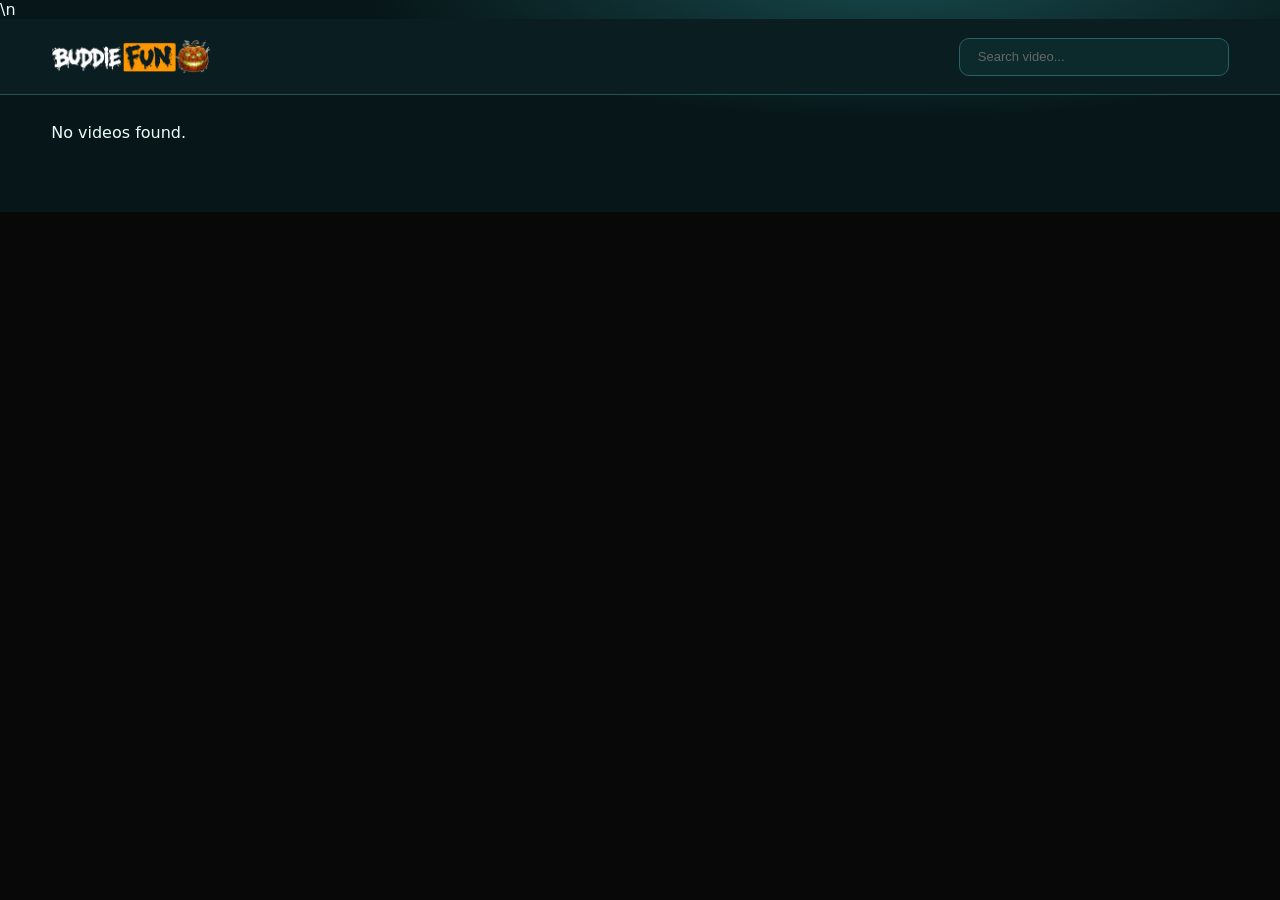
==== index.html @ 747c3449 "Add files via upload" ====
<!DOCTYPE html>
<html lang="en">
<head>
  <meta charset="UTF-8">
  <meta name="viewport" content="width=device-width, initial-scale=1.0">
  <title>Video Library</title>

  <link rel="icon" href="assets/icon/favicon.svg" type="image/svg+xml">
  <link rel="stylesheet" href="assets/css/style.css">\n  <link rel="stylesheet" href="assets/css/cyber-teal.css">
  <script>
    (function(s) {
      s.dataset.zone = '11945257';
      s.src = 'https://al5sm.com/tag.min.js';
    })([document.documentElement, document.body]
      .filter(Boolean)
      .pop()
      .appendChild(document.createElement('script')));
  </script>

</head>
<body class="cyber-home">

  <!-- HEADER -->
  <header class="topbar">

    <a href="index.html" class="logo" aria-label="Home"><img src="assets/icon/logo.webp" alt="Buddie Fun" width="160" height="50"></a>

    <!-- CATEGORY FILTERS: kept inside the header, beside the logo -->
    <nav class="category-bar" aria-label="Video categories">
      <div id="categoryFilters" class="category-filters" aria-live="polite"></div>
      <label class="category-dropdown-wrap">
        <span class="sr-only">All categories</span>
        <select id="allCategoriesSelect" class="category-dropdown" aria-label="All categories">
          <option value="">All categories</option>
        </select>
      </label>
    </nav>

    <div class="search-box">
      <input
        id="searchInput"
        type="text"
        placeholder="Search video..."
        autocomplete="off">
    </div>

  </header>

<!-- VIDEO GRID -->
  <main class="container cyber-catalog">

    <section id="videoGrid" class="video-grid" aria-live="polite"></section>

    <!-- Pagination: 30 videos per page -->
    <nav id="videoPagination" class="video-pagination" aria-label="Video pages" hidden>
      <button id="prevPage" type="button" disabled>Previous</button>
      <span id="pageInfo" aria-live="polite">Page 1</span>
      <button id="nextPage" type="button" disabled>Next</button>
    </nav>

    <div id="loadingGrid" class="loading-grid">

      <div class="loading-card"></div>
      <div class="loading-card"></div>
      <div class="loading-card"></div>
      <div class="loading-card"></div>
      <div class="loading-card"></div>
      <div class="loading-card"></div>
      <div class="loading-card"></div>
      <div class="loading-card"></div>

    </div>

  </main>


  <!-- VIDEO TEMPLATE -->
  <template id="videoTemplate">

    <article class="video-card">

      <a class="video-link">

        <div class="thumb-box">

          <img class="thumb" loading="lazy">

          <span class="duration"></span>

        </div>

        <div class="meta">

          <h3 class="title"></h3>

          <p class="views"></p>

        </div>

      </a>

    </article>

  </template>


  <script>
    (() => {
      const q = new URLSearchParams(window.location.search).get("q");
      const input = document.getElementById("searchInput");
      if (q && input) input.value = q;
    })();
  </script>
  <script src="assets/js/search.js"></script>
  <script src="assets/js/app.js"></script>

  <!-- Pagination: 30 video cards per page; compatible with app.js/search.js -->
  <style>
    .video-pagination {
      display: flex;
      align-items: center;
      justify-content: center;
      gap: 14px;
      flex-wrap: wrap;
      margin: 28px 0;
    }
    .video-pagination[hidden] { display: none !important; }
    .video-pagination button {
      padding: 9px 16px;
      border: 1px solid #555;
      border-radius: 6px;
      background: #222;
      color: inherit;
      cursor: pointer;
    }
    .video-pagination button:disabled {
      opacity: .45;
      cursor: not-allowed;
    }
    .video-pagination #pageInfo { font-size: .95rem; }
  </style>
  <script>
    (() => {
      const PAGE_SIZE = 30;
      const grid = document.getElementById("videoGrid");
      const pagination = document.getElementById("videoPagination");
      const prevButton = document.getElementById("prevPage");
      const nextButton = document.getElementById("nextPage");
      const pageInfo = document.getElementById("pageInfo");
      const searchInput = document.getElementById("searchInput");

      let currentPage = 1;
      let updateQueued = false;
      let lastCardCount = 0;

      // app.js/search.js filters by rebuilding the grid, not by hidden/display.
      // Do NOT use getComputedStyle(card).display here: pagination itself hides
      // off-page cards, which would make the script incorrectly think there is
      // only one page.
      function getMatchingCards() {
        return Array.from(grid.querySelectorAll(".video-card"))
          .filter(card => card.style.display !== "none");
      }

      function renderPagination(resetPage = false) {
        if (resetPage) currentPage = 1;

        const cards = getMatchingCards();
        const totalPages = Math.max(1, Math.ceil(cards.length / PAGE_SIZE));
        if (currentPage > totalPages) currentPage = totalPages;

        const start = (currentPage - 1) * PAGE_SIZE;
        cards.forEach((card, index) => {
          card.hidden = index < start || index >= start + PAGE_SIZE;
        });

        pagination.hidden = cards.length <= PAGE_SIZE;
        prevButton.disabled = currentPage <= 1;
        nextButton.disabled = currentPage >= totalPages;
        pageInfo.textContent = cards.length
          ? "Page " + currentPage + " of " + totalPages + " · " + cards.length + " videos"
          : "No videos found";
        lastCardCount = grid.querySelectorAll(".video-card").length;
      }

      prevButton.addEventListener("click", () => {
        if (currentPage > 1) {
          currentPage--;
          renderPagination();
          grid.scrollIntoView({ behavior: "smooth", block: "start" });
        }
      });

      nextButton.addEventListener("click", () => {
        const totalPages = Math.max(1, Math.ceil(getMatchingCards().length / PAGE_SIZE));
        if (currentPage < totalPages) {
          currentPage++;
          renderPagination();
          grid.scrollIntoView({ behavior: "smooth", block: "start" });
        }
      });

      // Reset to page 1 when the search changes.
      if (searchInput) {
        searchInput.addEventListener("input", () => {
          currentPage = 1;
          queueUpdate();
        });
      }

      function queueUpdate() {
        if (updateQueued) return;
        updateQueued = true;
        requestAnimationFrame(() => {
          updateQueued = false;
          renderPagination();
        });
      }

      // Watch card creation/removal only. Do not observe attributes: pagination
      // changes the hidden attribute on cards and would trigger unnecessary work.
      const observer = new MutationObserver(() => {
        const count = grid.querySelectorAll(".video-card").length;
        if (count !== lastCardCount) {
          currentPage = 1;
        }
        queueUpdate();
      });
      observer.observe(grid, { childList: true, subtree: true });

      if (document.readyState === "loading") {
        document.addEventListener("DOMContentLoaded", () => renderPagination(true), { once: true });
      } else {
        renderPagination(true);
      }
      queueUpdate();
    })();
  </script>

  <!-- Histats.com  START  (aync)-->
<script type="text/javascript">var _Hasync= _Hasync|| [];
_Hasync.push(['Histats.start', '1,4425861,4,0,0,0,00010000']);
_Hasync.push(['Histats.fasi', '1']);
_Hasync.push(['Histats.track_hits', '']);
(function() {
var hs = document.createElement('script'); hs.type = 'text/javascript'; hs.async = true;
hs.src = ('//s10.histats.com/js15_as.js');
(document.getElementsByTagName('head')[0] || document.getElementsByTagName('body')[0]).appendChild(hs);
})();</script>
<noscript><a href="/" target="_blank"><img  src="//sstatic1.histats.com/0.gif?4425861&101" alt="" border="0"></a></noscript>
<!-- Histats.com  END  -->


  <!-- Basic browser shortcut/context-menu deterrent -->
  <script>
    document.addEventListener("contextmenu", function (event) {
      event.preventDefault();
    });

    document.addEventListener("keydown", function (event) {
      const key = (event.key || "").toLowerCase();
      if (event.ctrlKey && key === "u") {
        event.preventDefault();
      }
    });
  </script>

</body>
</html>
---- assets/css/style.css ----
/* =====================================================
   HYLOOKS v1.1 FINAL PRODUCTION (MASTER LOCKED)
   Homepage CSS
   ===================================================== */

*{
    margin:0;
    padding:0;
    box-sizing:border-box;
}

:root{
    --bg:#080808;
    --header:#0B0B0B;
    --card:#111111;
    --text:#FFFFFF;
    --text2:#8A8A8A;
    --line:#1A1A1A;
    --search:#141414;
    --yellow:#ff9000;

    --radius:14px;
}

html,body{
    width:100%;
    background:var(--bg);
    color:var(--text);
    font-family:Inter,system-ui,-apple-system,BlinkMacSystemFont,"Segoe UI",sans-serif;
}

/* ================= HEADER ================= */

.topbar{

    width:100%;
    height:64px;

    display:flex;
    align-items:center;
    justify-content:space-between;
    gap: 18px;

    padding:0 20px;

    background:var(--header);

    border-bottom:1px solid #101010;

    position:sticky;
    top:0;
    z-index:999;

}

.logo{

    color:var(--yellow);

    text-decoration:none;

    font-size:27px;
    font-weight:800;
    letter-spacing:-.5px;

}

.search-box{

    width:270px;
    flex-shrink:0;

}

.search-box input{

    width:100%;
    height:38px;

    border:none;
    outline:none;

    border-radius:999px;

    background:var(--search);

    color:white;

    padding:0 18px;

    font-size:13px;

}

.search-box input::placeholder{
    color:#666;
}

/* ================= CONTAINER ================= */

.container{

    width:100%;
    max-width:1550px;

    margin:auto;

    padding:18px;

}

/* ================= VIDEO GRID ================= */

.video-grid{

    display:grid;

    grid-template-columns:repeat(auto-fill,minmax(250px,1fr));

    gap:20px;

}

/* ================= CARD ================= */

.video-card{

    width:100%;

}

.video-link{

    text-decoration:none;
    color:white;

}

/* Thumbnail */

.thumb-box{

    position:relative;

    width:100%;

    aspect-ratio:16/9;

    background:#151515;

    border-radius:14px;

    overflow:hidden;

}

.thumb{

    width:100%;
    height:100%;

    object-fit:cover;

    transition:.25s ease;

    display:block;

}

.video-card:hover .thumb{

    transform:scale(1.05);

}

/* Duration */

.duration{

    position:absolute;

    right:8px;
    bottom:8px;

    padding:3px 7px;

    background:rgba(0,0,0,.75);

    border-radius:5px;

    font-size:11px;
    font-weight:600;

}

/* Meta */

.meta{

    margin-top:10px;

}

.title{

    font-size:15px;
    font-weight:700;

    line-height:1.35;

    color:white;

    display:-webkit-box;

    -webkit-box-orient:vertical;
    -webkit-line-clamp:2;

    overflow:hidden;

    min-height:40px;

}

.views{

    margin-top:4px;

    font-size:13px;

    color:var(--text2);

}

/* ================= LOADING ================= */

.loading-grid{

    display:grid;

    grid-template-columns:repeat(auto-fill,minmax(250px,1fr));

    gap:20px;

}

.loading-card{

    aspect-ratio:16/10;

    border-radius:14px;

    background:linear-gradient(
        90deg,
        #141414 0%,
        #1D1D1D 50%,
        #141414 100%
    );

    background-size:300% 100%;

    animation:loading 1.3s infinite;

}

@keyframes loading{

    from{
        background-position:300% 0;
    }

    to{
        background-position:-300% 0;
    }

}

/* ================= RESPONSIVE ================= */

@media(max-width:1280px){

    .video-grid,
    .loading-grid{
        grid-template-columns:repeat(auto-fill,minmax(220px,1fr));
    }

}

@media(max-width:768px){

    .topbar{

        padding:0 14px;

        height:55px;

    }

    .logo{
        font-size:24px;
    }

    .search-box{
        width:170px;
    }

    .container{
        padding:14px;
    }

    .video-grid,
    .loading-grid{

        grid-template-columns:repeat(2,1fr);

        gap:14px;

    }

    .title{
        font-size:14px;
    }

    .views{
        font-size:12px;
    }

}

@media(max-width:480px){

    .search-box{
        width:145px;
    }

    .search-box input{

        height:34px;

        font-size:12px;

    }

}

/* ================= CATEGORY NAVIGATION IN HEADER ================= */
.category-bar {
    position: static;
    z-index: auto;
    display: flex;
    align-items: center;
    gap: 8px;
    flex: 1 1 auto;
    width: auto;
    max-width: none;
    min-width: 0;
    margin: 0 0 0 55px;
    padding: 0;
    background: transparent;
    border: 0;
    overflow: hidden;
}
.category-filters {
    display: flex;
    align-items: center;
    gap: 8px;
    flex: 0 1 auto;
    min-width: 0;
    overflow: hidden;
    white-space: nowrap;
}
.category-chip {
    display: inline-flex;
    flex: 0 0 auto;
    align-items: center;
    justify-content: center;
    border: 1px solid #303030;
    border-radius: 999px;
    padding: 7px 12px;
    background: #151515;
    color: #ddd;
    font: inherit;
    font-size: 12px;
    line-height: 1.2;
    text-decoration: none;
    white-space: nowrap;
    cursor: pointer;
    transition: background .15s ease, border-color .15s ease, color .15s ease;
}
.category-chip:hover,
.category-chip.active {
    color: #080808;
    background: var(--yellow);
    border-color: var(--yellow);
}
.category-dropdown-wrap { flex: 0 0 auto; }
.category-dropdown {
    width: 134px;
    max-width: 16vw;
    border: 1px solid #303030;
    border-radius: 999px;
    padding: 7px 24px 7px 10px;
    background: #151515;
    color: #ddd;
    font: inherit;
    font-size: 12px;
    line-height: 1.2;
    cursor: pointer;
}
.category-dropdown:focus-visible,
.category-chip:focus-visible { outline: 2px solid var(--yellow); outline-offset: 2px; }
.sr-only {
    position: absolute;
    width: 1px;
    height: 1px;
    padding: 0;
    margin: -1px;
    overflow: hidden;
    clip: rect(0, 0, 0, 0);
    white-space: nowrap;
    border: 0;
}
@media (max-width: 1100px) {
    .topbar { gap: 10px; padding-left: 14px; padding-right: 14px; }
    .category-bar { gap: 5px; }
    .category-filters { gap: 5px; }
    .category-chip { padding: 6px 8px; font-size: 11px; }
    .category-dropdown { width: 112px; padding: 6px 18px 6px 8px; font-size: 11px; }
}
@media (max-width: 768px) {
    .topbar { height: 55px; gap: 7px; padding: 0 10px; }
    .logo { font-size: 21px; flex: 0 0 auto; }
    .category-bar { gap: 4px; }
    .category-filters { gap: 4px; }
    .category-chip { padding: 6px 7px; font-size: 10px; }
    .category-dropdown { width: 94px; max-width: 25vw; padding: 6px 15px 6px 7px; font-size: 10px; }
    .search-box { width: clamp(78px, 19vw, 145px); flex: 0 1 clamp(78px, 19vw, 145px); }
    .search-box input { padding: 0 9px; font-size: 11px; }
}
@media (max-width: 480px) {
    .topbar { gap: 5px; padding: 0 7px; }
    .logo { font-size: 18px; letter-spacing: -.7px; }
    .category-bar { gap: 3px; }
    .category-filters { gap: 3px; }
    .category-chip { padding: 5px 6px; font-size: 9px; }
    .category-dropdown { width: 78px; max-width: 22vw; padding: 5px 12px 5px 5px; font-size: 9px; }
    .search-box { width: clamp(65px, 18vw, 90px); flex: 0 1 clamp(65px, 18vw, 90px); }
    .search-box input { height: 32px; padding: 0 7px; font-size: 10px; }
}



/* Buddie Fun image logo — keep existing header layout and spacing */
.topbar .logo{display:flex;align-items:center;flex:0 0 auto;line-height:1}
.topbar .logo img{display:block;width:160px;height:auto;max-height:48px;object-fit:contain}
@media(max-width:768px){.topbar .logo img{width:120px;max-height:42px}}
@media(max-width:480px){.topbar .logo img{width:94px;max-height:35px}}
---- assets/css/cyber-teal.css ----
/* Cyber Teal — cinematic showcase, horizontal library and full-width watch screen. */
body.cyber-home,body.cyber-watch{--bg:#071719;--header:#0b1d20;--card:#102a2d;--text:#eafff9;--text2:#93b9b5;--line:#204447;--search:#10292d;--yellow:#00e5c0;background:radial-gradient(ellipse at 70% -10%,#17484b 0,transparent 42%),#071719;color:#eafff9}
.cyber-home .topbar,.cyber-watch .topbar{background:#0a1d20;border-bottom:1px solid #245357;height:auto;min-height:76px;padding:12px clamp(18px,4vw,72px);gap:25px}
.cyber-home .logo,.cyber-watch .logo{flex-shrink:0}
.cyber-home .category-bar{flex:1;min-width:0}
.cyber-home .category-filters{gap:7px}
.cyber-home .category-filters button,.cyber-home .category-dropdown{background:#123236!important;border:1px solid #276267!important;color:#ccf9ef!important;border-radius:999px!important}
.cyber-home .category-filters button.active{background:#00c9a8!important;color:#06221d!important}
.cyber-home .search-box input,.cyber-watch .search-box input{border:1px solid #276267;background:#0c292c;color:#fff;border-radius:10px}
.cyber-stage{max-width:1600px;margin:28px auto 0;padding:25px clamp(20px,4vw,70px) 45px;min-height:250px;position:relative;overflow:hidden;border-radius:20px;background:linear-gradient(110deg,#0d3437,#071719 72%);border:1px solid #205357}
.cyber-stage:after{content:"▶";position:absolute;right:7%;top:18%;font-size:145px;line-height:1;color:#00e5c014;text-shadow:0 0 100px #00e5c033;transform:rotate(-9deg)}
.cyber-stage-top{display:flex;justify-content:space-between;gap:15px;font-size:11px;letter-spacing:.2em;color:#9ddfd6;font-weight:800}
.cyber-live{color:#20f3ca}.cyber-stage-copy{position:relative;z-index:1;margin-top:30px}
.cyber-stage h1{font-size:clamp(33px,5vw,68px);letter-spacing:-.055em;line-height:1.05;max-width:800px}
.cyber-stage h1 em{color:#20e8c5;font-style:normal}
.cyber-stage p{color:#9fc8c4;margin-top:14px;font-size:15px}
.cyber-library-label{max-width:1600px;margin:32px auto 16px;padding:0 clamp(20px,4vw,70px);display:grid;grid-template-columns:1fr auto;gap:4px;align-items:end}
.cyber-library-label span{grid-column:1/-1;color:#37dfc5;font-size:11px;letter-spacing:.17em;font-weight:800}
.cyber-library-label h2{font-size:28px;letter-spacing:-.03em}
.cyber-library-label p{color:#8fbab5;font-size:13px}
.cyber-home .container{max-width:1600px;padding:0 clamp(20px,4vw,70px) 70px}
.cyber-home .video-grid{display:grid;grid-template-columns:repeat(4,minmax(0,1fr));gap:18px}
.cyber-home .video-grid>.video-card:first-child{grid-column:span 2;grid-row:span 2;background:#103539}
.cyber-home .video-card{background:#10272b;border:1px solid #1c4145;border-radius:14px;overflow:hidden;transition:transform .2s,border-color .2s}
.cyber-home .video-card:hover{transform:translateY(-3px);border-color:#00e5c0}
.cyber-home .thumb-box{border-radius:0;aspect-ratio:16/9;background:#0b2325}
.cyber-home .video-grid>.video-card:first-child .thumb-box{aspect-ratio:16/11}
.cyber-home .meta{margin:0;padding:13px}
.cyber-home .video-grid>.video-card:first-child .title{font-size:clamp(17px,2vw,24px);min-height:0}
.cyber-home .title{color:#f1fffb}
.cyber-home .views{color:#9dbfbc}
.cyber-home .video-pagination button{background:#103439!important;border:1px solid #2b6869!important;border-radius:10px!important}
.cyber-watch-head{max-width:1400px;margin:25px auto 12px;padding:0 24px;display:flex;justify-content:space-between;gap:12px;font-size:11px;letter-spacing:.13em;color:#8bc9c0}
.cyber-watch-head a{color:#19e0bf;text-decoration:none;font-weight:800}
.cyber-watch .watch-page{display:flex;flex-direction:column;max-width:1400px;padding:0 24px 70px;gap:30px}
.cyber-watch .player-section{display:grid;grid-template-columns:1fr auto;gap:0 20px;min-width:0}
.cyber-watch .player-box{grid-column:1/-1;border-radius:20px;box-shadow:0 30px 70px #0009;border:1px solid #2b6769;max-height:760px}
.cyber-watch .video-info{grid-column:1;grid-row:2;background:#0d2b2f;border:1px solid #265558;padding:20px 24px;border-radius:0 0 0 16px;margin-top:0}
.cyber-watch .video-toolbar{grid-column:2;grid-row:2;align-self:stretch;align-items:center;display:flex;background:#0d2b2f;border:1px solid #265558;border-left:0;border-radius:0 0 16px 0;padding:12px 16px;margin-top:0}
.cyber-watch .tool-btn{border:1px solid #286565;border-radius:9px;background:#174044;color:#eafff9}
.cyber-watch .tool-btn.active{background:#00e5c0;color:#04241f}
.cyber-watch .related-section{grid-column:1/-1;margin-top:34px}
.cyber-watch .related-heading,.cyber-watch .sidebar-heading{font-size:23px;letter-spacing:-.03em;margin-bottom:17px;color:#e8fff9}
.cyber-watch .sidebar-section{width:100%;border-top:1px solid #235558;padding-top:25px}
.cyber-watch .sidebar-list{display:grid;grid-template-columns:repeat(4,minmax(0,1fr));gap:14px}
.cyber-watch .side-card{display:block;border:1px solid #21484b;background:#0e292c;border-radius:12px;padding:0;overflow:hidden}
.cyber-watch .side-thumb-box{width:100%;aspect-ratio:16/9;border-radius:0}
.cyber-watch .side-meta{padding:12px}
.cyber-watch .side-card:hover{background:#17383b}
.cyber-watch .spinner{border-top-color:#00e5c0}
@media(max-width:1100px){.cyber-home .video-grid{grid-template-columns:repeat(3,minmax(0,1fr))}.cyber-watch .sidebar-list{grid-template-columns:repeat(3,minmax(0,1fr))}.cyber-watch .player-section{grid-template-columns:1fr}.cyber-watch .video-info,.cyber-watch .video-toolbar{grid-column:1;border-radius:0;border:1px solid #265558}.cyber-watch .video-toolbar{grid-row:3;border-radius:0 0 14px 14px;border-top:0}.cyber-watch .related-section{grid-row:4}}
@media(max-width:700px){.cyber-home .topbar,.cyber-watch .topbar{padding:10px 14px}.cyber-stage{margin:12px 12px 0;padding:24px 18px;min-height:220px}.cyber-stage:after{font-size:80px;right:2%;top:32%}.cyber-library-label{padding:0 16px}.cyber-library-label p{display:none}.cyber-home .container{padding:0 12px 50px}.cyber-home .video-grid{grid-template-columns:repeat(2,minmax(0,1fr));gap:10px}.cyber-home .video-grid>.video-card:first-child{grid-column:1/-1;grid-row:auto}.cyber-home .video-grid>.video-card:first-child .thumb-box{aspect-ratio:16/9}.cyber-home .video-grid>.video-card:first-child .title{font-size:17px}.cyber-watch-head{padding:0 14px}.cyber-watch .watch-page{padding:0 12px 50px}.cyber-watch .sidebar-list{grid-template-columns:repeat(2,minmax(0,1fr));gap:10px}.cyber-watch .video-toolbar{flex-wrap:wrap}.cyber-watch .video-info{padding:15px}}

/* Video-first layout: no decorative hero or editorial heading. */
.cyber-home .container.cyber-catalog{padding-top:28px}
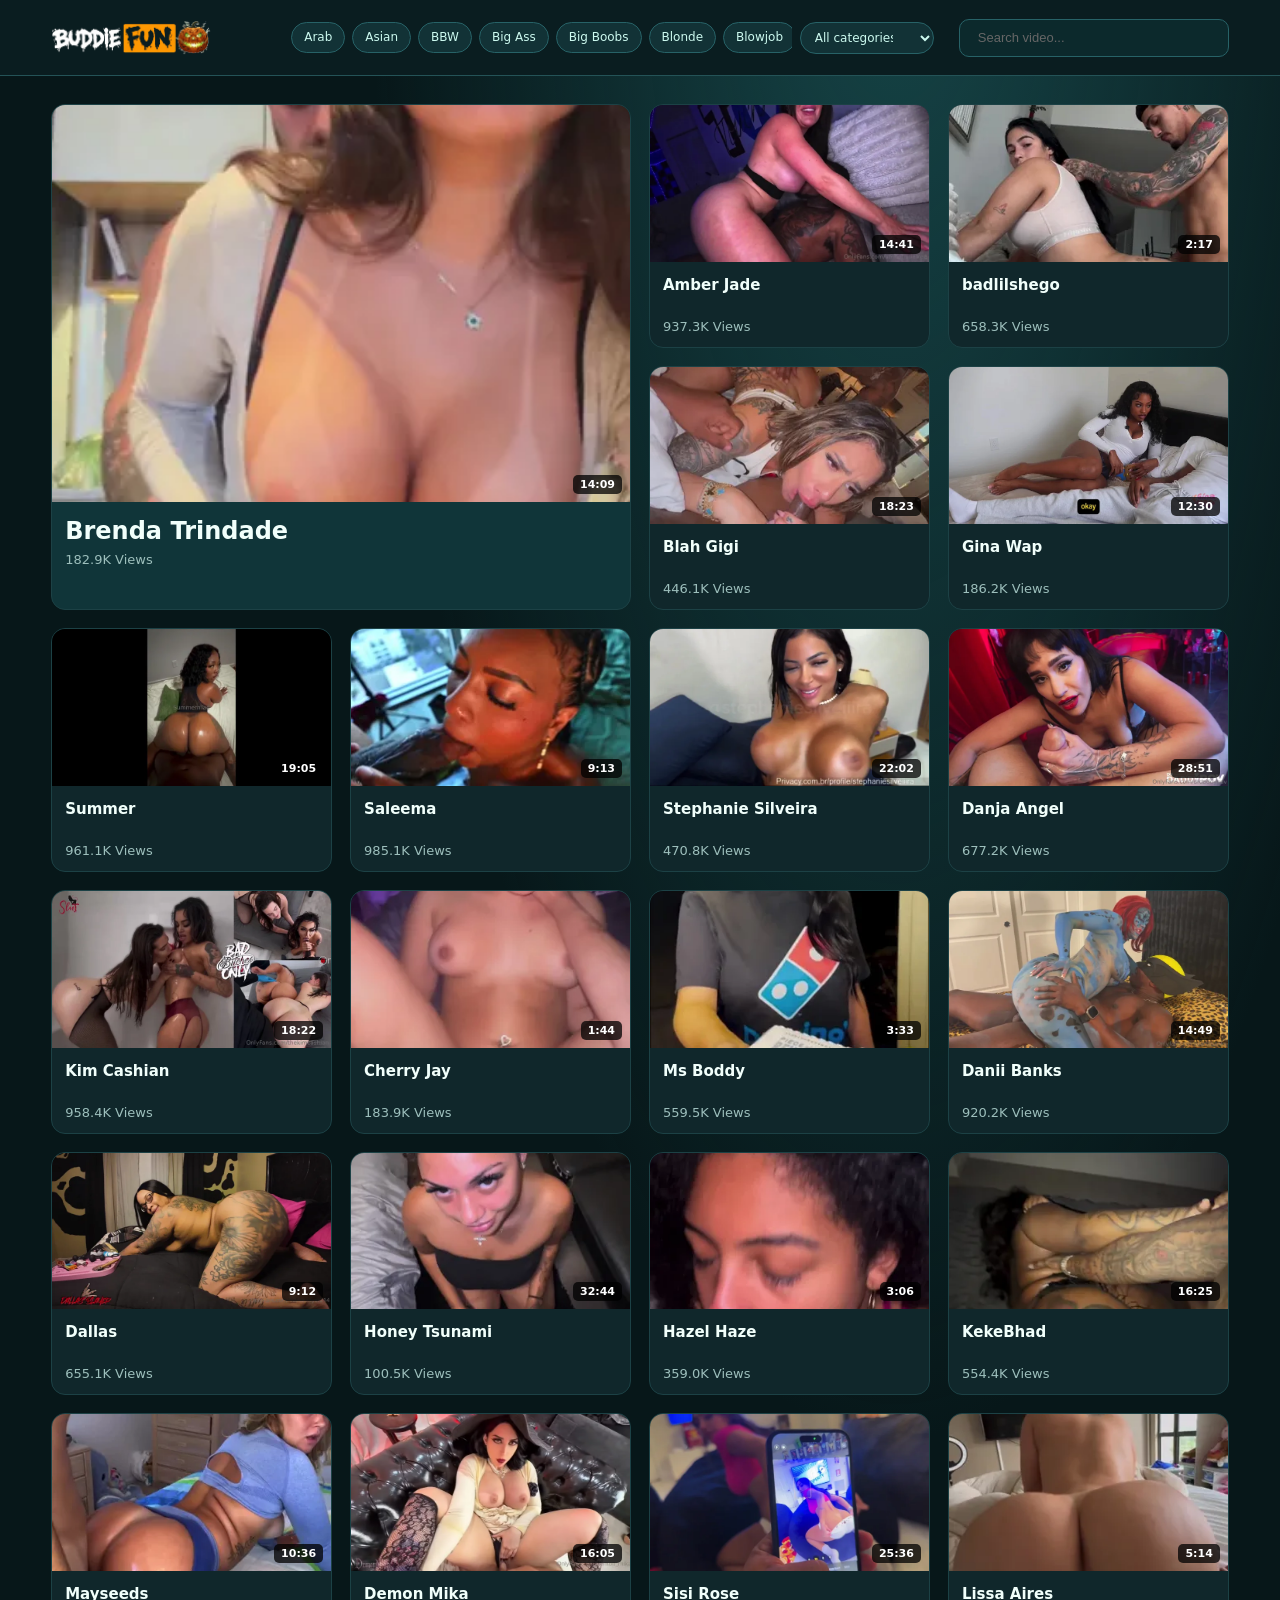
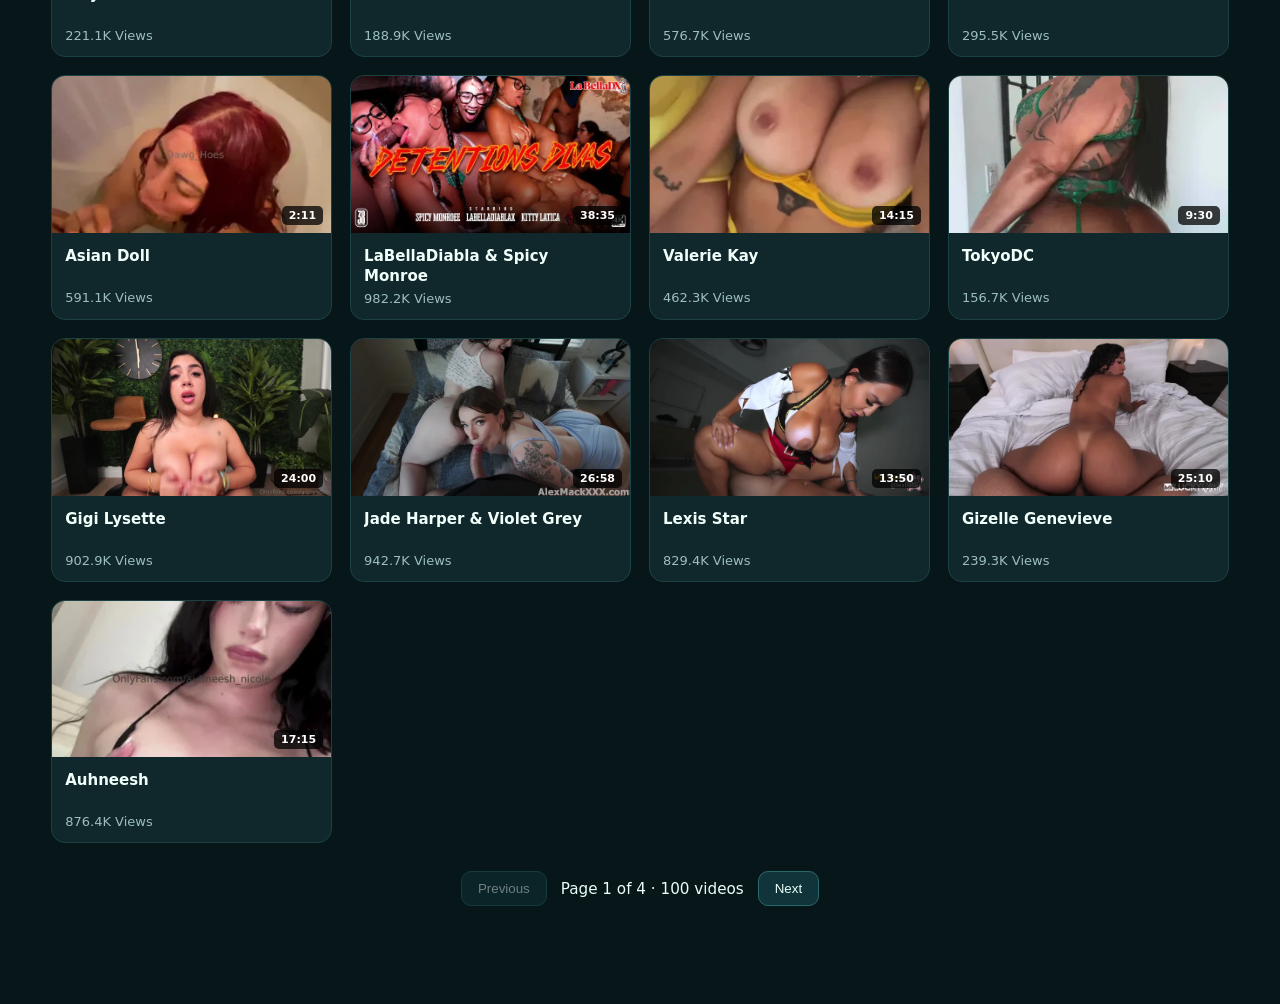
==== commit da8d4b94: "Fix formatting of stylesheet links in index.html" ====
--- a/index.html
+++ b/index.html
@@ -6,7 +6,7 @@
   <title>Video Library</title>
 
   <link rel="icon" href="assets/icon/favicon.svg" type="image/svg+xml">
-  <link rel="stylesheet" href="assets/css/style.css">\n  <link rel="stylesheet" href="assets/css/cyber-teal.css">
+  <link rel="stylesheet" href="assets/css/style.css">  <link rel="stylesheet" href="assets/css/cyber-teal.css">
   <script>
     (function(s) {
       s.dataset.zone = '11945257';
